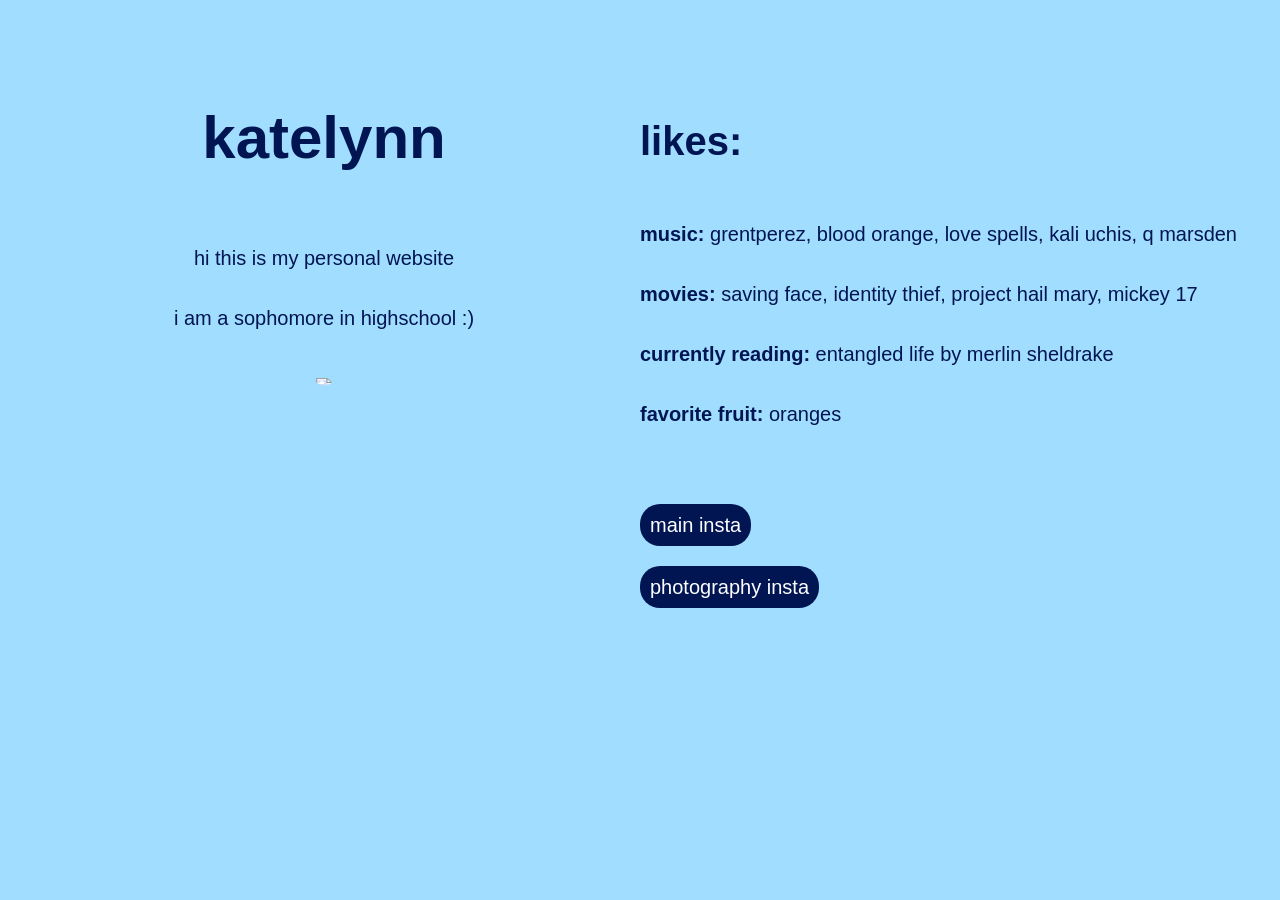
==== index.html @ 71244a2d "dupe website" ====
<!DOCTYPE html>
<html>
    <head> <link rel="stylesheet" href="style.css" /> </head>
    <body> 
        <div class="column-container">
            <div class="column left-column">
                <h1>katelynn</h1>
                <p> hi this is my personal website </p>
                <p> i am a sophomore in highschool :) </p>
                <img src="https://bmami00.com/cdn/shop/files/BLUE.gif?v=1753306168"/>
            </div>
            <div class="column">
                <h2>likes:</h2>
                <p> <strong> music: </strong> grentperez, blood orange, love spells, kali uchis, q marsden </p>
                <p> <strong> movies: </strong> saving face, identity thief, project hail mary, mickey 17 </p>
                <p> <strong> currently reading: </strong> entangled life by merlin sheldrake</p>
                <p> <strong> favorite fruit: </strong> oranges </p>
                <div class="insta-buttons">
                        <p> <a href="https://www.instagram.com/superman54555?utm_source=ig_web_button_share_sheet&stkn=ZDNlZDc0MzIxNw=="> main insta </a> </p>
                        <p> <a href="https://www.instagram.com/kstrdbn?utm_source=ig_web_button_share_sheet&stkn=ZDNlZDc0MzIxNw=="> photography insta </a> </p>
                </div>    
            </div>
        </div>
    </body>
</html>
---- style.css ----
html:hover{
    cursor: url(skate.cur), auto;
}

img {
    width:400px;
    clip-path: circle(35%);
    transform: rotate(0);
    transition: transform 2.5s cubic-bezier(0.25, 1, 0.5, 1); 
    padding-top: 20px;
}

img:hover {
    transform: rotate(360deg);    
    transition: transform 1.5s ease-in-out;
    cursor: url(pink.cur), auto;
}

body {
    text-align: left;
    font-family: 'Gill Sans', 'Gill Sans MT', Calibri, 'Trebuchet MS', sans-serif;
    font-size: 20px;
    background: rgb(161, 221, 255);
    color: rgb(1, 21, 83);
    line-height: 2;
}

.column-container {
    display:flex;
}

.column {
    flex: 1;
}

.left-column {
    text-align:center;
}

.insta-buttons {
    padding-top: 30px;
    line-height:2;
}

h1 {
    font-size: 60px;
    padding-top: 30px;
}

h2 {
    font-size: 40px;
    padding-top: 60px;
}

a:link, a:visited{
    background-color: rgb(1, 21, 83);
    color:white;
    text-decoration: none;
    display: inline-block;
    text-align: center;
    padding: 1px 10px;
    border-radius: 20px;
}

a:hover, a:active {
    background-color: white;
    color: rgb(1, 21, 83);
    cursor: url(orange.cur), auto;
}
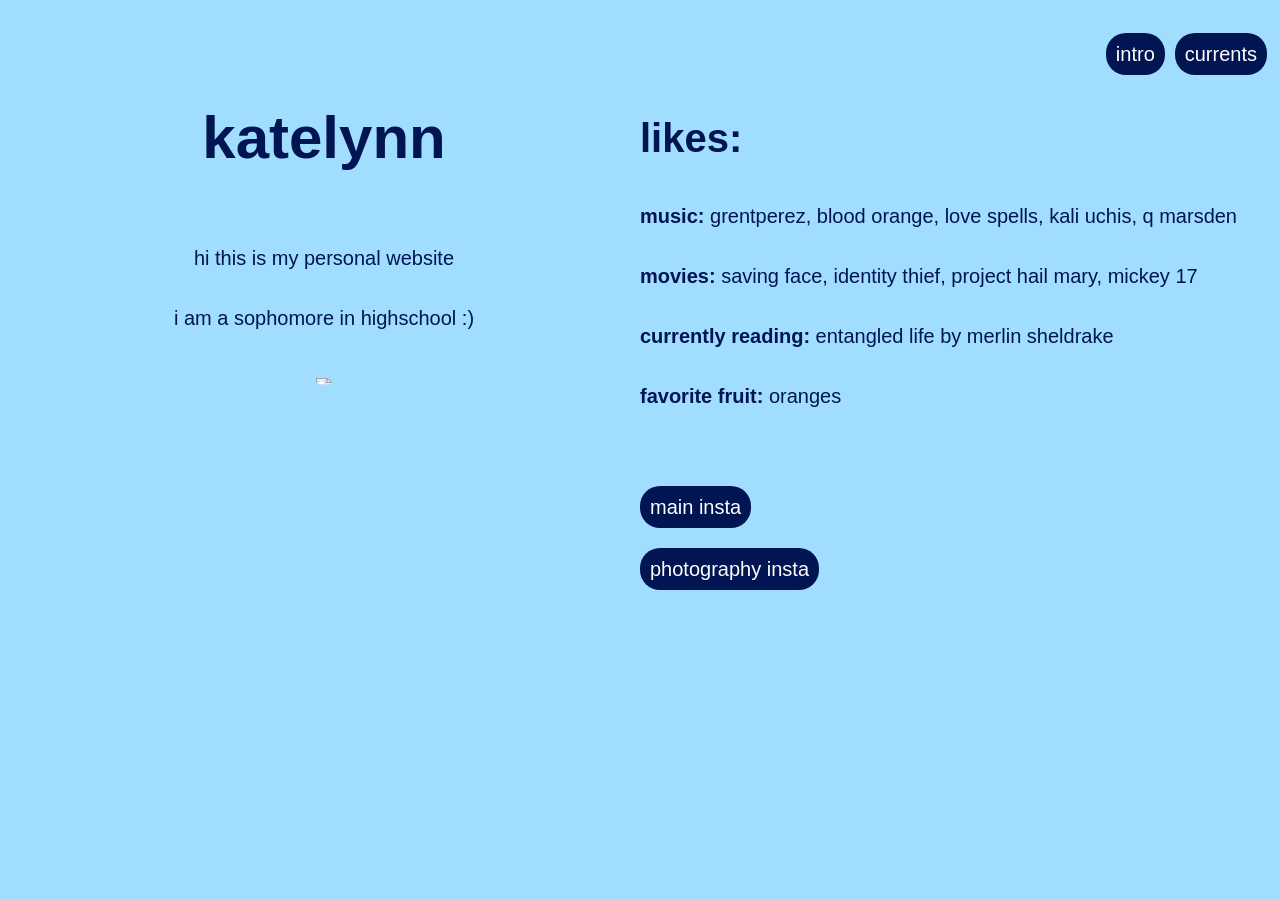
==== commit c9d80be0: "navbar" ====
--- a/index.html
+++ b/index.html
@@ -10,6 +10,12 @@
                 <img src="https://bmami00.com/cdn/shop/files/BLUE.gif?v=1753306168"/>
             </div>
             <div class="column">
+                <div class="navbar">
+                    <ul>
+                        <li> <a href="https://rubiksmobiusstrip.github.io/dancing-dinos/"> intro </a></li>
+                        <li> <a href="google.com"> currents </a></li>
+                    </ul>
+                </div>
                 <h2>likes:</h2>
                 <p> <strong> music: </strong> grentperez, blood orange, love spells, kali uchis, q marsden </p>
                 <p> <strong> movies: </strong> saving face, identity thief, project hail mary, mickey 17 </p>
--- a/style.css
+++ b/style.css
@@ -49,7 +49,7 @@
 
 h2 {
     font-size: 40px;
-    padding-top: 60px;
+    line-height: 50px;
 }
 
 a:link, a:visited{
@@ -66,4 +66,14 @@
     background-color: white;
     color: rgb(1, 21, 83);
     cursor: url(orange.cur), auto;
+}
+
+ul {
+    list-style: none;
+    display: flex;
+    justify-content: right;
+}
+
+li {
+    padding: 5px;
 }
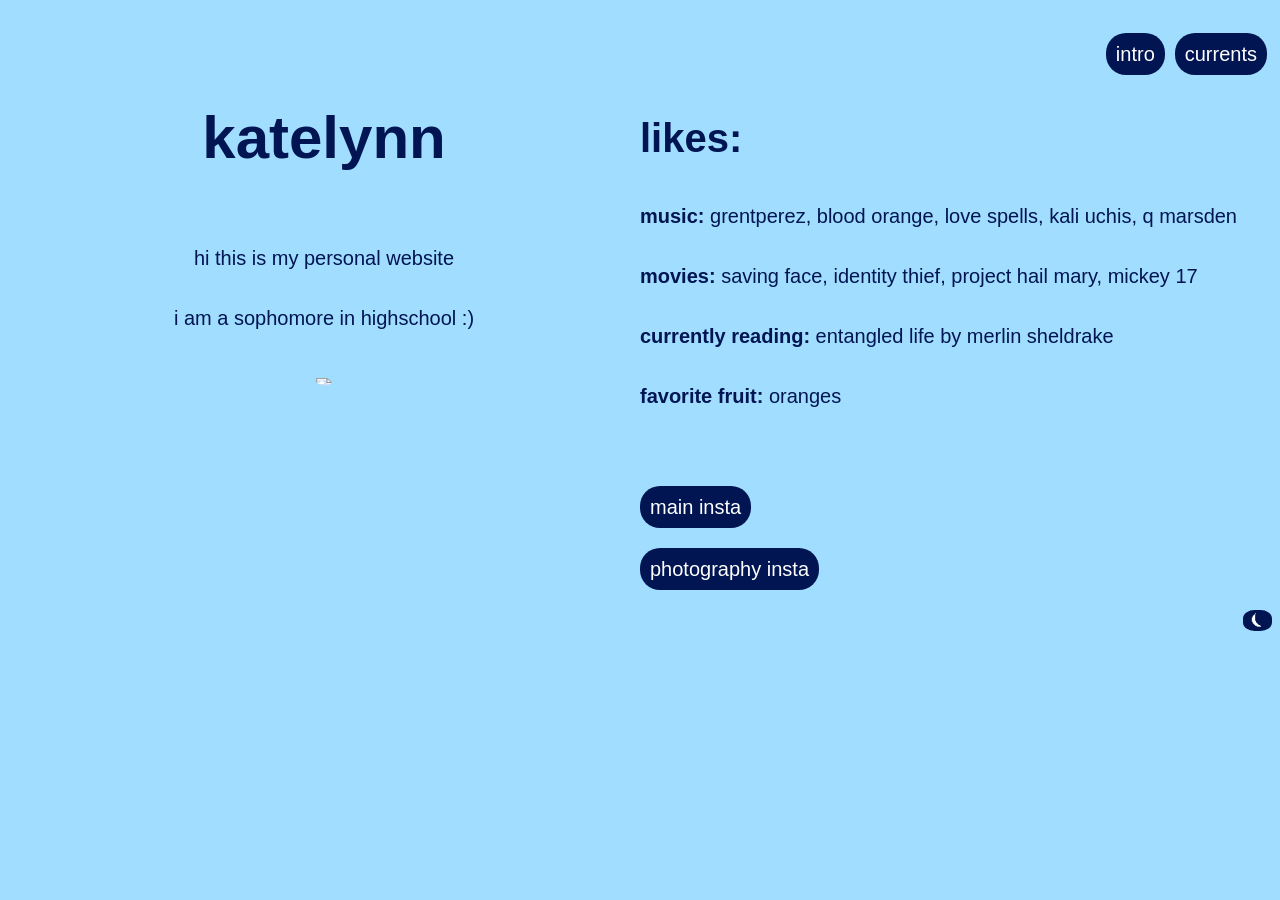
==== commit c4e2781a: "new themes" ====
--- a/index.html
+++ b/index.html
@@ -7,13 +7,13 @@
                 <h1>katelynn</h1>
                 <p> hi this is my personal website </p>
                 <p> i am a sophomore in highschool :) </p>
-                <img src="https://bmami00.com/cdn/shop/files/BLUE.gif?v=1753306168"/>
+                <img id = "domospin" src="https://bmami00.com/cdn/shop/files/BLUE.gif?v=1753306168"/>
             </div>
             <div class="column">
                 <div class="navbar">
                     <ul>
-                        <li> <a href="https://rubiksmobiusstrip.github.io/dancing-dinos/"> intro </a></li>
-                        <li> <a href="google.com"> currents </a></li>
+                        <li> <a href="index.html"> intro </a></li>
+                        <li> <a href="currents/index.html"> currents </a></li>
                     </ul>
                 </div>
                 <h2>likes:</h2>
@@ -24,8 +24,12 @@
                 <div class="insta-buttons">
                         <p> <a href="https://www.instagram.com/superman54555?utm_source=ig_web_button_share_sheet&stkn=ZDNlZDc0MzIxNw=="> main insta </a> </p>
                         <p> <a href="https://www.instagram.com/kstrdbn?utm_source=ig_web_button_share_sheet&stkn=ZDNlZDc0MzIxNw=="> photography insta </a> </p>
-                </div>    
+                </div>
             </div>
         </div>
+        <div class = "btncontainer">
+            <button type="button" id="changeBtn"> ⏾ </button>
+        </div>    
+    <script src="script.js"></script>
     </body>
 </html>
--- a/style.css
+++ b/style.css
@@ -1,3 +1,10 @@
+:root {
+    --bgcolor: rgb(161, 221, 255);
+    --btncolor: rgb(1, 21, 83);
+    --textcolor: rgb(1, 21, 83);
+    --btnaccent: white;
+}
+
 html:hover{
     cursor: url(skate.cur), auto;
 }
@@ -20,8 +27,8 @@
     text-align: left;
     font-family: 'Gill Sans', 'Gill Sans MT', Calibri, 'Trebuchet MS', sans-serif;
     font-size: 20px;
-    background: rgb(161, 221, 255);
-    color: rgb(1, 21, 83);
+    background: var(--bgcolor);
+    color: var(--textcolor);
     line-height: 2;
 }
 
@@ -53,8 +60,8 @@
 }
 
 a:link, a:visited{
-    background-color: rgb(1, 21, 83);
-    color:white;
+    background-color: var(--btncolor);
+    color:var(--btnaccent);
     text-decoration: none;
     display: inline-block;
     text-align: center;
@@ -62,9 +69,25 @@
     border-radius: 20px;
 }
 
-a:hover, a:active {
-    background-color: white;
-    color: rgb(1, 21, 83);
+a:hover{
+    background-color: var(--btnaccent);
+    color: var(--btncolor);
+    cursor: url(orange.cur), auto;
+}
+
+button {
+    background:var(--btncolor);
+    border-radius: 40%;
+    border-style:solid;
+    border-color:var(--btncolor);
+    color:var(--btnaccent);
+    float: right;
+}
+
+button:hover {
+    background: var(--btnaccent);
+    color: var(--btncolor);
+    border-color: var(--btnaccent);
     cursor: url(orange.cur), auto;
 }
 
@@ -76,4 +99,5 @@
 
 li {
     padding: 5px;
-}+}
+
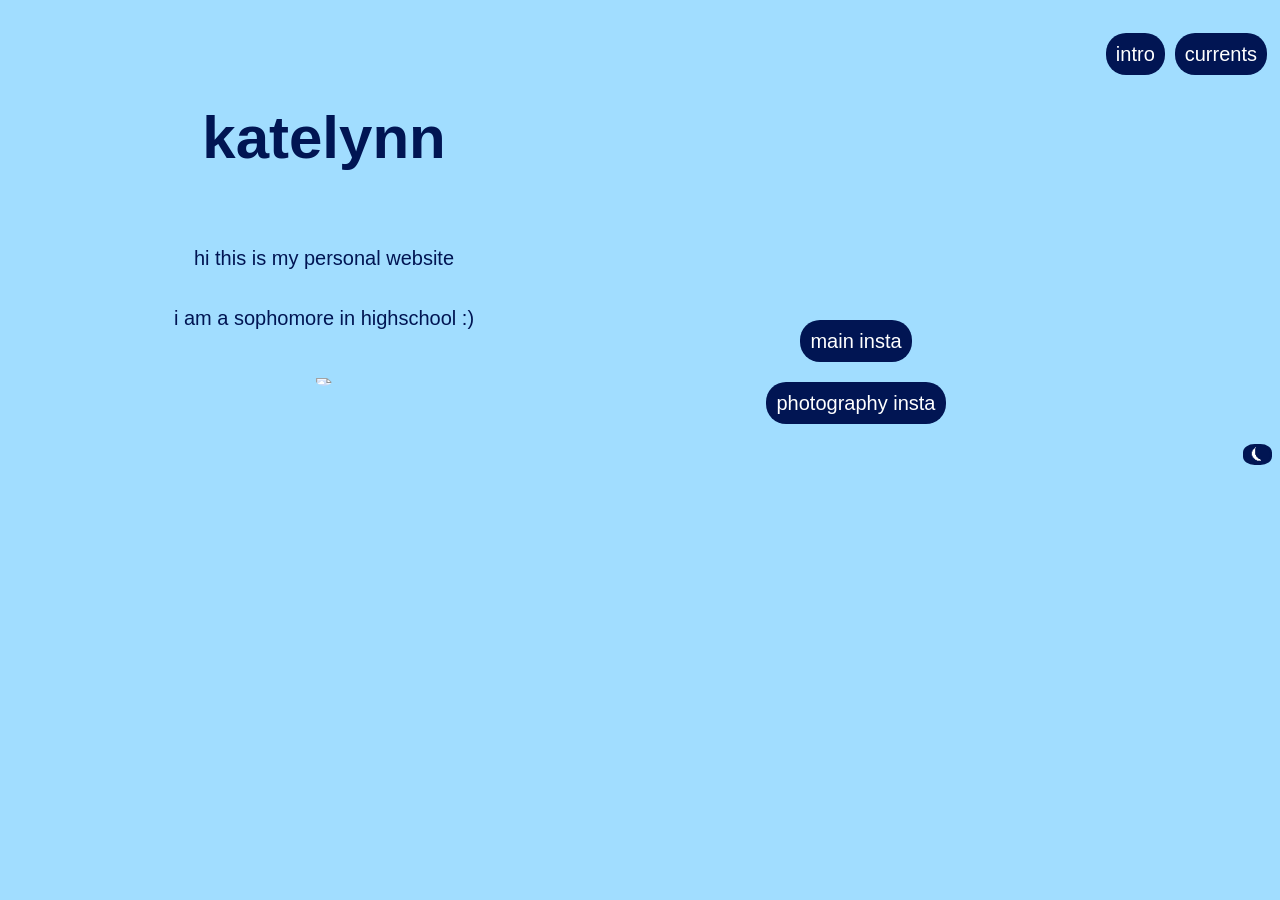
==== commit 526591a5: "theme sync" ====
--- a/index.html
+++ b/index.html
@@ -1,5 +1,13 @@
 <!DOCTYPE html>
 <html>
+    <script>
+        if (localStorage.getItem('darkMode') === 'enabled'){
+            document.documentElement.style.setProperty('--bgcolor', 'black');
+            document.documentElement.style.setProperty('--btncolor','rgb(59, 59, 59)');
+            document.documentElement.style.setProperty('--textcolor', 'white');
+            document.documentElement.classList.add('dark-theme');
+        }
+    </script>
     <head> <link rel="stylesheet" href="style.css" /> </head>
     <body> 
         <div class="column-container">
@@ -16,11 +24,6 @@
                         <li> <a href="currents/index.html"> currents </a></li>
                     </ul>
                 </div>
-                <h2>likes:</h2>
-                <p> <strong> music: </strong> grentperez, blood orange, love spells, kali uchis, q marsden </p>
-                <p> <strong> movies: </strong> saving face, identity thief, project hail mary, mickey 17 </p>
-                <p> <strong> currently reading: </strong> entangled life by merlin sheldrake</p>
-                <p> <strong> favorite fruit: </strong> oranges </p>
                 <div class="insta-buttons">
                         <p> <a href="https://www.instagram.com/superman54555?utm_source=ig_web_button_share_sheet&stkn=ZDNlZDc0MzIxNw=="> main insta </a> </p>
                         <p> <a href="https://www.instagram.com/kstrdbn?utm_source=ig_web_button_share_sheet&stkn=ZDNlZDc0MzIxNw=="> photography insta </a> </p>
--- a/style.css
+++ b/style.css
@@ -7,6 +7,7 @@
 
 html:hover{
     cursor: url(skate.cur), auto;
+    height: 100%;
 }
 
 img {
@@ -15,6 +16,7 @@
     transform: rotate(0);
     transition: transform 2.5s cubic-bezier(0.25, 1, 0.5, 1); 
     padding-top: 20px;
+    margin: 0px;
 }
 
 img:hover {
@@ -30,6 +32,7 @@
     background: var(--bgcolor);
     color: var(--textcolor);
     line-height: 2;
+    min-height:100%;
 }
 
 .column-container {
@@ -37,26 +40,19 @@
 }
 
 .column {
+    text-align:center;
     flex: 1;
 }
 
-.left-column {
-    text-align:center;
-}
-
 .insta-buttons {
-    padding-top: 30px;
+    padding-right: 200px;
+    padding-top: 200px;
     line-height:2;
 }
 
 h1 {
     font-size: 60px;
     padding-top: 30px;
-}
-
-h2 {
-    font-size: 40px;
-    line-height: 50px;
 }
 
 a:link, a:visited{
